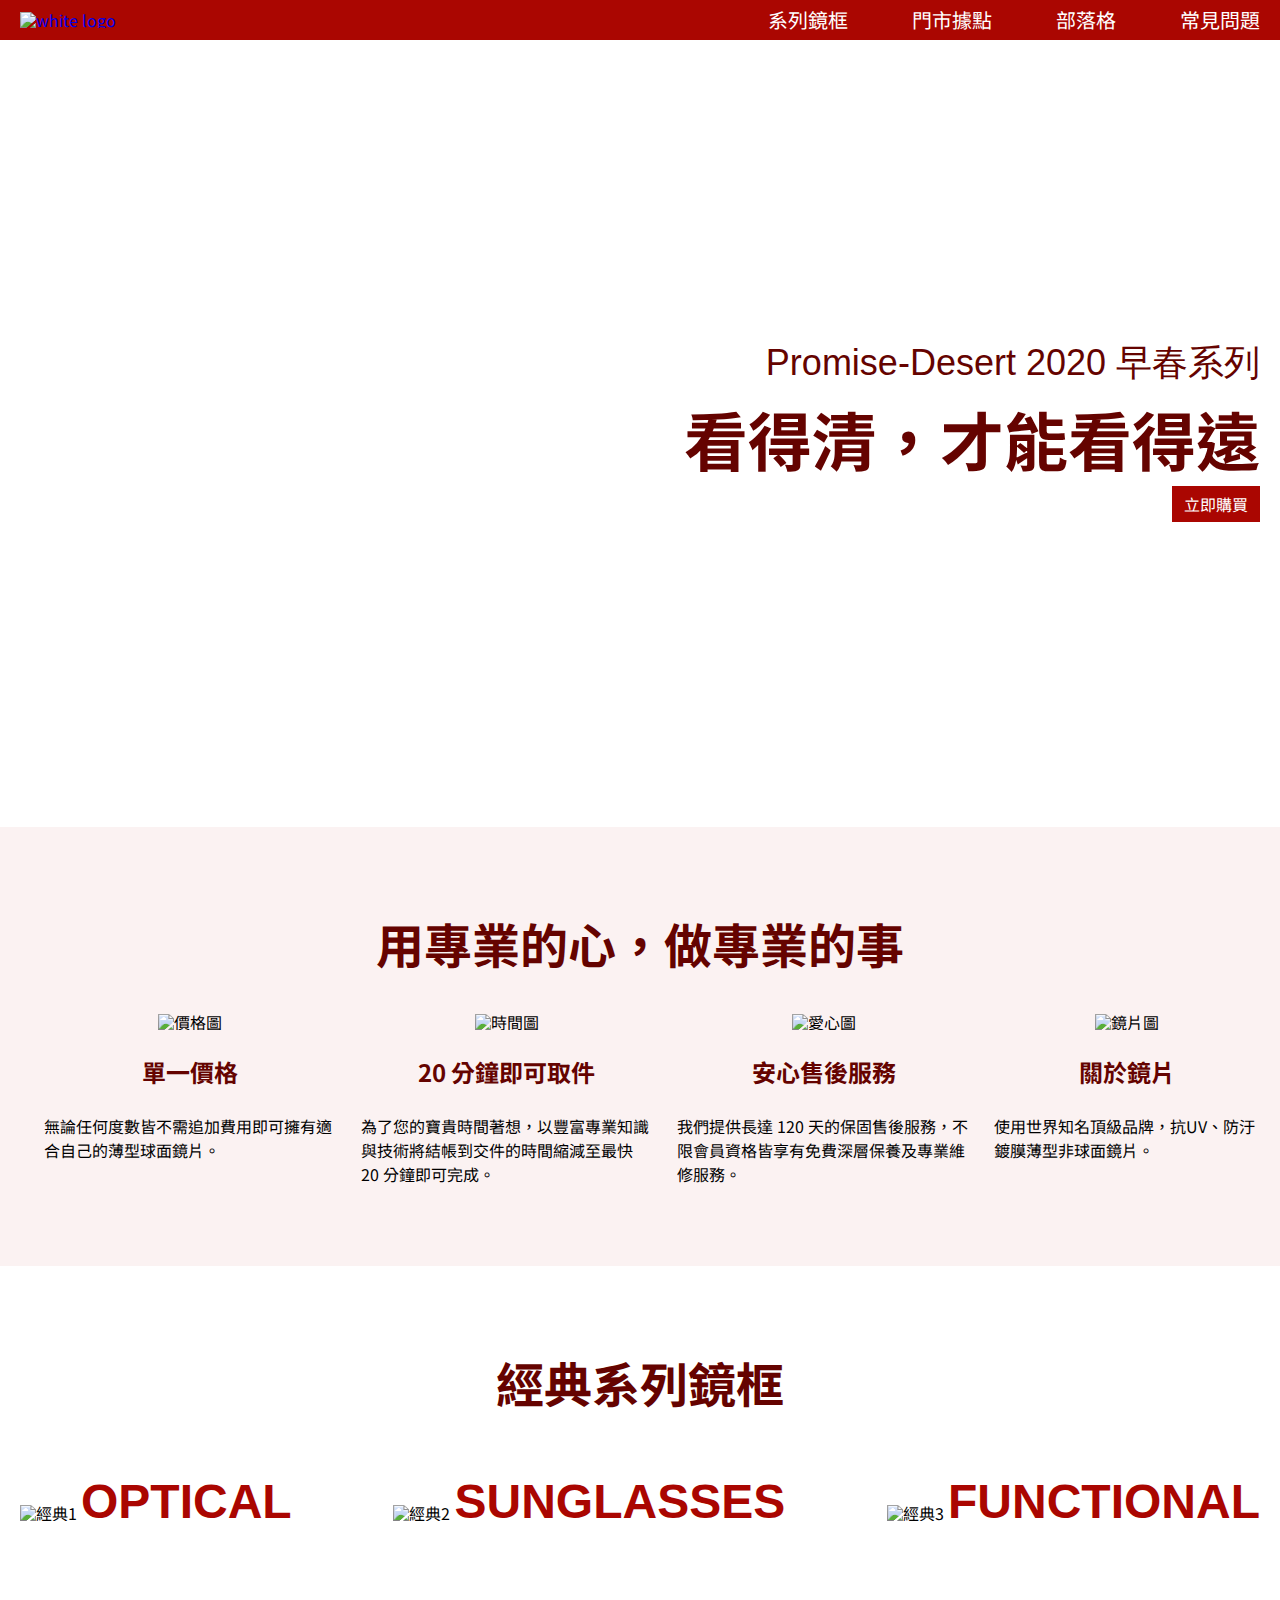
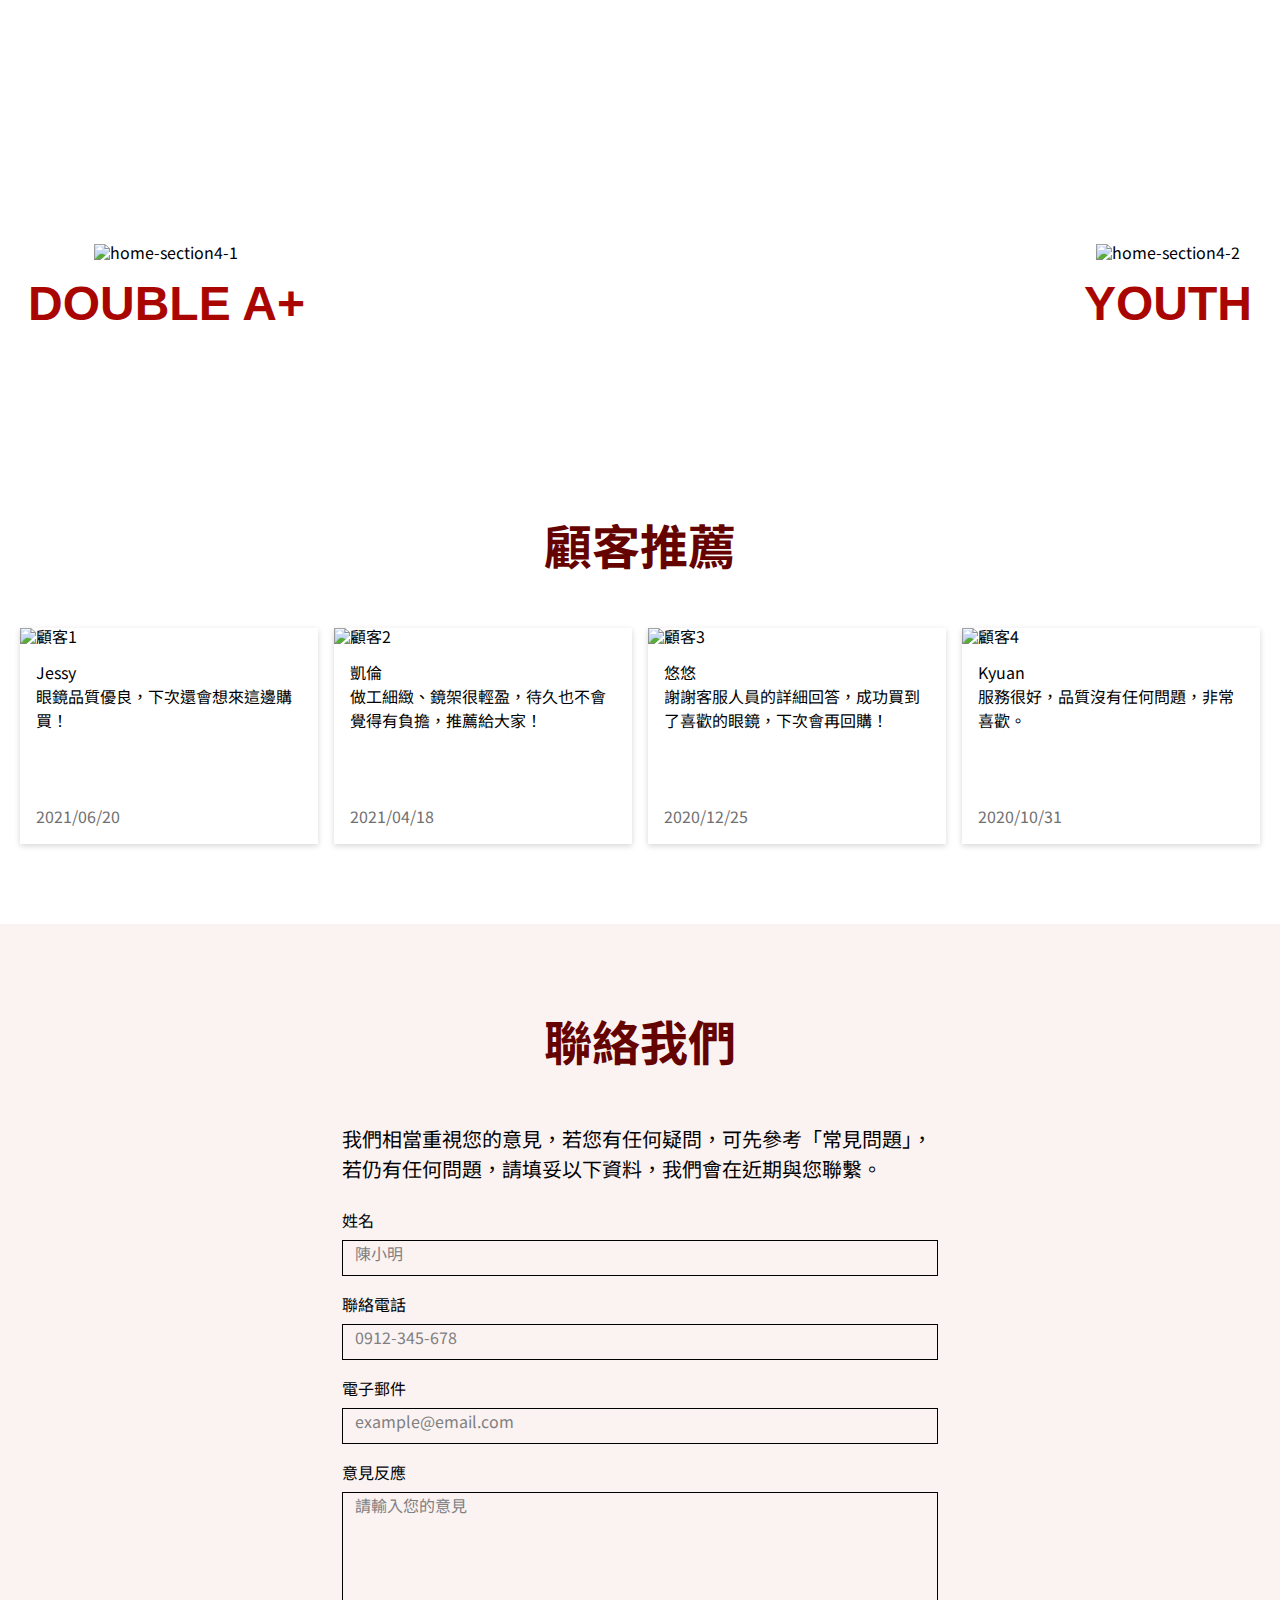
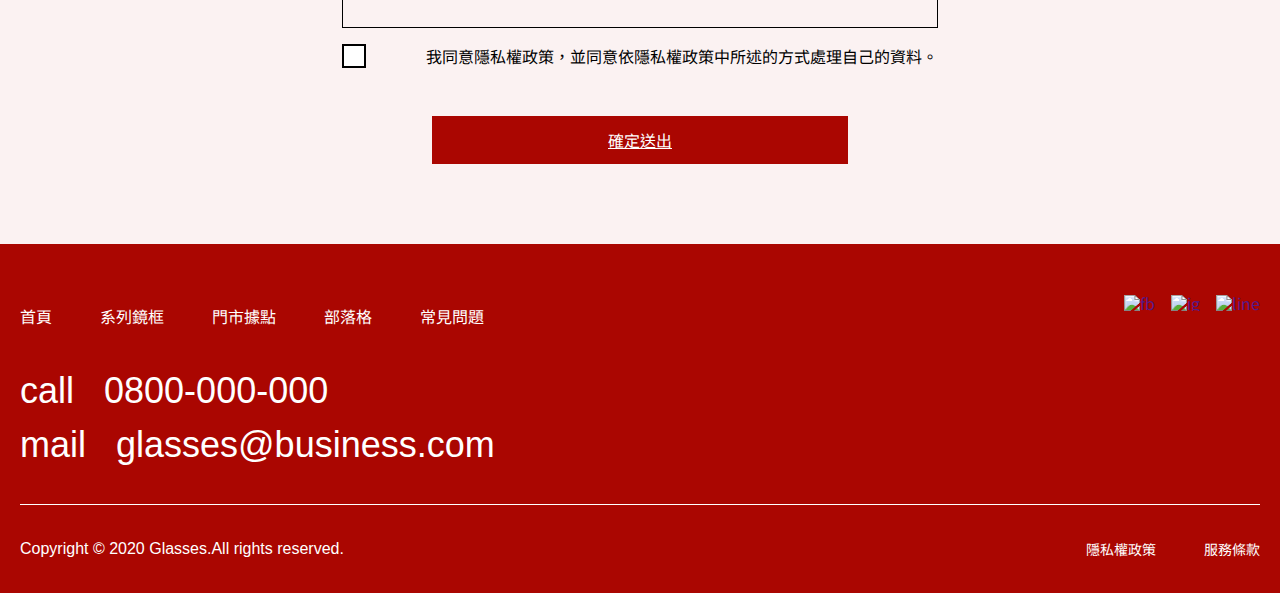
==== index.html @ 464f09f2 "Update 2022-08-22T12:25:58.673Z" ====
<!DOCTYPE html>
<html lang="en">
  <head>
    <meta charset="UTF-8" />
    <meta http-equiv="X-UA-Compatible" content="IE=edge" />
    <meta name="viewport" content="width=, initial-scale=1.0" />
    <title>index</title>
    <link rel="stylesheet" href="assets/style/all.css">
    <link rel="preconnect" href="https://fonts.googleapis.com">
<link rel="preconnect" href="https://fonts.gstatic.com" crossorigin>
<link href="https://fonts.googleapis.com/css2?family=Noto+Sans+TC&display=swap" rel="stylesheet">

  </head>
  <body>
    <div class="header">
      <div class="container">
        <div class="headerbox">
          <a href="index.html"><img
            src="https://github.com/hexschool/2022-web-layout-training/blob/main/week3-4/logo-white.png?raw=true"
            alt="white logo"
          /></a>
          <ul class="headerlist">
            <li>
              <a href="glasses .html">系列鏡框</a>
              
            </li>
            <li>
              <a href="#">門市據點</a>
             
            </li>
            <li>
              <a href="#">部落格</a>
              
            </li>
            <li>
              <a href="#">常見問題</a>
            </li>
          </ul>
        </div>
      </div>
    </div>
    <!--以上為header-->
    
    <div class="banner">
      <div class="container">
        <div class="title">
      <span>Promise-Desert 2020 早春系列</span>
      <h1>看得清，才能看得遠</h1>
      <p>立即購買</p>
    </div>
     </div>
    </div>
    <!--以上為banner-->

    
    
      
      
      <div class="introduction">
        <div class="container">
        <h2>用專業的心，做專業的事</h2>
          <ul class="introbox">
            <li>
              <img src="https://github.com/hexschool/2022-web-layout-training/blob/main/week3-4/home-section2-1.png?raw=true" alt="價格圖">
              <h3>單一價格</h3>
              <p>無論任何度數皆不需追加費用即可擁有適合自己的薄型球面鏡片。</p>
            </li>
            <li>
              <img src="https://github.com/hexschool/2022-web-layout-training/blob/main/week3-4/home-section2-2.png?raw=true" alt="時間圖">
              <h3>20 分鐘即可取件</h3>
              <p>為了您的寶貴時間著想，以豐富專業知識與技術將結帳到交件的時間縮減至最快 20 分鐘即可完成。</p>
            </li>
            <li>
              <img src="https://github.com/hexschool/2022-web-layout-training/blob/main/week3-4/home-section2-3.png?raw=true" alt="愛心圖">
              <h3>安心售後服務</h3>
              <p>我們提供長達 120 天的保固售後服務，不限會員資格皆享有免費深層保養及專業維修服務。</p>
            </li>
            <li>
              <img src="https://github.com/hexschool/2022-web-layout-training/blob/main/week3-4/home-sectioin2-4.png?raw=true" alt="鏡片圖">
              <h3>關於鏡片</h3>
              <p>使用世界知名頂級品牌，抗UV、防汙鍍膜薄型非球面鏡片。</p>
            </li>
          </ul>
        </div>
      </div>
      <!--以上為介紹-->
      <div class="classic">
        <div class="container">
        <h2>經典系列鏡框</h2>
        <ul class="classicbox">
          <li>
            <img src="https://github.com/hexschool/2022-web-layout-training/blob/main/week3-4/home-section3-1.png?raw=true" alt="經典1">
            <span>OPTICAL</span>
          </li>
          <li>
            <img src="https://github.com/hexschool/2022-web-layout-training/blob/main/week3-4/home-section3-2.png?raw=true" alt="經典2">
            <span>SUNGLASSES</span>
          </li>
          <li>
            <img src="https://github.com/hexschool/2022-web-layout-training/blob/main/week3-4/home-section3-3.png?raw=true" alt="經典3">
            <span>FUNCTIONAL</span>
          </li>
        </ul>
       </div>
      </div>
      <!--以上經典款-->
      <div class="brand">
        <div class="container">
        <h2>聯名設計鏡框</h2>
        <ul class="brandbox">
          <li><img class="lgp" src="https://github.com/hexschool/2022-web-layout-training/blob/main/week3-4/home-section4-1.png?raw=true" alt="home-section4-1"></img>
            <img class="smp" src="https://github.com/hexschool/2022-web-layout-training/blob/main/week3-4/home-section4-1-sm.png?raw=true" alt="home-section4-1-sm"><span>DOUBLE A+</span></li>
          <li><img class="lgp" src="https://github.com/hexschool/2022-web-layout-training/blob/main/week3-4/home-section4-2.png?raw=true" alt="home-section4-2">
          </img><img src="https://github.com/hexschool/2022-web-layout-training/blob/main/week3-4/home-section4-2-sm.png?raw=true" alt="home-section4-2-sm" class="smp"><span>YOUTH</span></li>
        </ul>
       </div>
      </div>
      <!--以上品牌聯名-->
      <div class="guest">
       <div class="container">
        <h2>顧客推薦</h2>
        <ul class="comment">
          <li>
            <div class="commentbox">
              <img src="https://github.com/hexschool/2022-web-layout-training/blob/main/week3-4/home-section5-1.png?raw=true" alt="顧客1">
              <p>Jessy <br> 眼鏡品質優良，下次還會想來這邊購買！</p>
              <p class="date">2021/06/20</p>
            </div>
          </li>
          <li>
            <div class="commentbox">
              <img src="https://github.com/hexschool/2022-web-layout-training/blob/main/week3-4/home-section5-2.png?raw=true" alt="顧客2">
              <p>凱倫<br>做工細緻、鏡架很輕盈，待久也不會覺得有負擔，推薦給大家！</p>
              <p class="date">2021/04/18</p>
            </div>
          </li>
          <li>
            <div class="commentbox">
              <img src="https://github.com/hexschool/2022-web-layout-training/blob/main/week3-4/home-section5-3.png?raw=true" alt="顧客3">
              <p>悠悠 <br>謝謝客服人員的詳細回答，成功買到了喜歡的眼鏡，下次會再回購！</p>
              <p class="date">2020/12/25</p>
            </div>
          </li>
          <li>
            <div class="commentbox">
              <img src="https://github.com/hexschool/2022-web-layout-training/blob/main/week3-4/home-section5-4.png?raw=true" alt="顧客4">
              <p>Kyuan <br>服務很好，品質沒有任何問題，非常喜歡。</p>
              <p class="date">2020/10/31</p>
            </div>
          </li>
        </ul>
      </div>
      </div>
      <!--以上顧客意見-->
      <div class="opinion">
       <div class="container">
        
         <h2>聯絡我們</h2>
         <h4>我們相當重視您的意見，若您有任何疑問，可先參考「常見問題」，若仍有任何問題，請填妥以下資料，我們會在近期與您聯繫。</h4>
         <ul class="information">
          <li>
            <p>姓名</p>
            <div class="box">
              <p>陳小明</p>
            </div>
          </li>
          <li>
            <p>聯絡電話</p>
            <div class="box"><p>0912-345-678</p></div>
          </li>
          <li>
            <p>電子郵件</p>
            <div class="box"> <p>example@email.com</p></div>
          </li>
          <li>
            <p>意見反應</p>
            <div class="box2"><p>請輸入您的意見</p> </div>
          </li>
        </ul>
        <div class="agree">
          <div></div>
          <p>我同意隱私權政策，並同意依隱私權政策中所述的方式處理自己的資料。</p>
          
        </div>
        <div class="send">
            <a href="#">確定送出</a>
          </div>
        
        
      
       </div>
      </div>
     <!--以上為聯絡我們-->
    
     <div class="footer">
      <div class="container">
        <div class="footerbox">
        <div class="listbox">
          <ul class="page">
            <li><a href="index.html"><p>首頁</p></a>
              
            </li>
            <li><a href="glasses .html"><p>系列鏡框</p></a>
              
            </li>
            <li><a href=""><p>門市據點</p></a>
              
            </li>
            <li><a href=""><p>部落格</p></a>
              
            </li>
            <li><a href=""><p>常見問題</p></a>
              
            </li>
          </ul>
          <div class="tel">
            <ul>
              <li>
                <span class="material-symbols-outlined">
                  call
                </span>
                <span>0800-000-000</span>
              </li>
              <li>
                <span class="material-symbols-outlined">
                  mail
                </span>
                <span>glasses@business.com</span>
              </li>
            </ul>
          </div>
        </div>
        <div class="connect">
          <ul class="sns">
            <li><a href=""><img
              src="https://github.com/hexschool/2022-web-layout-training/blob/main/week3-4/ic-social-fb.png?raw=true"
              alt="fb"
            /></a>
              
            </li>
            <li><a href=""><img
              src="https://github.com/hexschool/2022-web-layout-training/blob/main/week3-4/ic_social_ig.png?raw=true"
              alt="ig"
            /></a>
              
            </li>
            <li><a href=""><img
              src="https://github.com/hexschool/2022-web-layout-training/blob/main/week3-4/ic_social_line.png?raw=true"
              alt="line"
            />
          </li></a>
              
          </ul>
        </div>
        
      </div>
        <div class="co">
          <div class="copyright">
            <span>Copyright © 2020 Glasses.All rights reserved.</span>
          </div>
          <ul class="service">
            <li class="privacy"><p>隱私權政策</p></li>
            <li><p>服務條款</p></li>
          </ul>
        </div>
      </div>
     
    </div>
     <!--以上為表尾-->
    
  </body>
</html>
---- assets/style/all.css ----
@charset "UTF-8";
/* http://meyerweb.com/eric/tools/css/reset/ 
   v2.0 | 20110126
   License: none (public domain)
*/
html,
body,
div,
span,
applet,
object,
iframe,
h1,
h2,
h3,
h4,
h5,
h6,
p,
blockquote,
pre,
a,
abbr,
acronym,
address,
big,
cite,
code,
del,
dfn,
em,
img,
ins,
kbd,
q,
s,
samp,
small,
strike,
strong,
sub,
sup,
tt,
var,
b,
u,
i,
center,
dl,
dt,
dd,
ol,
ul,
li,
fieldset,
form,
label,
legend,
table,
caption,
tbody,
tfoot,
thead,
tr,
th,
td,
article,
aside,
canvas,
details,
embed,
figure,
figcaption,
footer,
header,
hgroup,
menu,
nav,
output,
ruby,
section,
summary,
time,
mark,
audio,
video {
  margin: 0;
  padding: 0;
  border: 0;
  font-size: 100%;
  font: inherit;
  vertical-align: baseline; }

/* HTML5 display-role reset for older browsers */
article,
aside,
details,
figcaption,
figure,
footer,
header,
hgroup,
menu,
nav,
section {
  display: block; }

body {
  line-height: 1; }

ol,
ul {
  list-style: none; }

blockquote,
q {
  quotes: none; }

blockquote:before,
blockquote:after,
q:before,
q:after {
  content: '';
  content: none; }

table {
  border-collapse: collapse;
  border-spacing: 0; }

*,
::before,
*::after {
  -webkit-box-sizing: border-box;
          box-sizing: border-box; }

body {
  font-family: 'Noto Sans TC', sans-serif; }

span {
  font-family: 'Roboto', sans-serif;
  font-size: 48px;
  line-height: 72px; }

h1 {
  font-size: 64px;
  line-height: 96px;
  color: #650300;
  font-weight: bold; }

h2 {
  font-size: 48px;
  line-height: 72px;
  color: #650300;
  font-weight: bold; }

h3 {
  font-size: 24px;
  line-height: 36px;
  color: #650300;
  font-weight: bold; }

h4 {
  font-size: 20px;
  line-height: 30px; }

p {
  font-size: 16px;
  line-height: 24px; }

img {
  vertical-align: middle;
  max-width: 100%; }

.container {
  max-width: 1296px;
  margin: 0 auto; }

.header {
  background: #aa0601; }
  .header .headerbox {
    display: -webkit-box;
    display: -ms-flexbox;
    display: flex;
    -webkit-box-pack: justify;
        -ms-flex-pack: justify;
            justify-content: space-between;
    -webkit-box-align: center;
        -ms-flex-align: center;
            align-items: center; }
    .header .headerbox a {
      text-decoration: none; }
    .header .headerbox img {
      width: 80px;
      height: 72px;
      padding: 12px 0px; }
    .header .headerbox .headerlist {
      display: -webkit-box;
      display: -ms-flexbox;
      display: flex; }
      .header .headerbox .headerlist li {
        margin-left: 64px; }
        .header .headerbox .headerlist li a {
          display: block;
          font-size: 20px;
          line-height: 30px;
          color: #fff;
          text-decoration: none; }

/*--以上為header scss--*/
.footer {
  background: #aa0601; }
  .footer .footerbox {
    display: -webkit-box;
    display: -ms-flexbox;
    display: flex;
    -webkit-box-pack: justify;
        -ms-flex-pack: justify;
            justify-content: space-between;
    border-bottom: 1px solid #fff; }
  .footer .listbox {
    -webkit-box-align: center;
        -ms-flex-align: center;
            align-items: center; }
    .footer .listbox .page {
      display: -webkit-box;
      display: -ms-flexbox;
      display: flex;
      padding-top: 60px; }
      .footer .listbox .page li {
        margin-right: 48px; }
      .footer .listbox .page a {
        color: #fff;
        text-decoration: none; }
  .footer .sns {
    display: -webkit-box;
    display: -ms-flexbox;
    display: flex;
    padding-top: 48px; }
    .footer .sns li {
      margin-left: 16px; }
    .footer .sns img {
      width: 48px;
      height: 48px; }
  .footer .tel {
    padding-top: 36px;
    padding-bottom: 32px; }
    .footer .tel span {
      color: #fff;
      font-size: 36px;
      line-height: 54px;
      margin-right: 20px; }
  .footer .co {
    display: -webkit-box;
    display: -ms-flexbox;
    display: flex;
    -webkit-box-pack: justify;
        -ms-flex-pack: justify;
            justify-content: space-between;
    -webkit-box-align: center;
        -ms-flex-align: center;
            align-items: center;
    color: #fff;
    padding: 32px 0px; }
    .footer .co span {
      font-size: 16px;
      line-height: 24px; }
    .footer .co .service {
      display: -webkit-box;
      display: -ms-flexbox;
      display: flex;
      -webkit-box-pack: end;
          -ms-flex-pack: end;
              justify-content: flex-end; }
      .footer .co .service .privacy {
        margin-right: 48px; }
      .footer .co .service p {
        font-size: 14px; }

.banner {
  height: 787px;
  background-image: url(https://github.com/hexschool/2022-web-layout-training/blob/main/week3-4/home-header.png?raw=true);
  background-size: cover;
  background-position: center; }
  .banner span {
    color: #650300; }
  .banner .title {
    display: -webkit-box;
    display: -ms-flexbox;
    display: flex;
    -webkit-box-orient: vertical;
    -webkit-box-direction: normal;
        -ms-flex-direction: column;
            flex-direction: column;
    -webkit-box-align: end;
        -ms-flex-align: end;
            align-items: flex-end;
    padding-top: 296px; }
    .banner .title span {
      font-size: 36px;
      line-height: 54px; }
    .banner .title p {
      display: block;
      padding: 6px 12px;
      background: #aa0601;
      color: #fff; }

.introduction {
  text-align: center;
  background: #fbf2f2;
  padding: 80px 0px; }
  .introduction h3 {
    padding: 24px 0px; }
  .introduction img {
    max-width: 100px;
    height: 100px; }
  .introduction p {
    text-align: left; }
  .introduction .introbox {
    display: -webkit-box;
    display: -ms-flexbox;
    display: flex;
    -webkit-box-pack: justify;
        -ms-flex-pack: justify;
            justify-content: space-between; }
    .introduction .introbox li {
      max-width: 23.6%;
      margin-left: 24px;
      padding-top: 32px; }

/* 以上為introduction CSS*/
.classic {
  padding: 80px 0px;
  text-align: center; }
  .classic h2 {
    padding-bottom: 48px; }
  .classic .classicbox {
    display: -webkit-box;
    display: -ms-flexbox;
    display: flex;
    -webkit-box-pack: justify;
        -ms-flex-pack: justify;
            justify-content: space-between; }
    .classic .classicbox li {
      max-width: 32.2%;
      padding-bottom: 24px; }
    .classic .classicbox span {
      color: #aa0601;
      padding-top: 8px;
      font-weight: bold; }

.brand {
  background-image: url(https://github.com/hexschool/2022-web-layout-training/blob/main/week3-4/index-bg.png?raw=true);
  background-size: cover;
  background-repeat: no-repeat;
  text-align: center;
  padding: 80px 0px; }
  .brand h2 {
    color: #fff;
    padding-bottom: 48px; }
  .brand span {
    display: block;
    padding: 8px;
    color: #aa0601;
    font-weight: bold; }
  .brand .brandbox {
    display: -webkit-box;
    display: -ms-flexbox;
    display: flex;
    -webkit-box-pack: justify;
        -ms-flex-pack: justify;
            justify-content: space-between;
    -webkit-box-align: center;
        -ms-flex-align: center;
            align-items: center; }
    .brand .brandbox li {
      max-width: 50%;
      background: #fff; }
      .brand .brandbox li .smp {
        display: none; }

.guest {
  padding: 80px 0px; }
  .guest h2 {
    text-align: center;
    padding-bottom: 48px; }
  .guest img {
    padding-bottom: 8px; }
  .guest p {
    padding-top: 8px;
    padding-left: 16px;
    padding-right: 16px; }
  .guest .comment {
    display: -webkit-box;
    display: -ms-flexbox;
    display: flex;
    -webkit-box-pack: justify;
        -ms-flex-pack: justify;
            justify-content: space-between; }
    .guest .comment li {
      max-width: 24%;
      -webkit-box-shadow: 0px 2px 6px #00000029;
              box-shadow: 0px 2px 6px #00000029; }
      .guest .comment li .date {
        color: #707070;
        padding-top: 72px;
        padding-bottom: 16px; }

.opinion {
  background: #fbf2f2; }
  .opinion h2 {
    text-align: center;
    color: #650300;
    padding-top: 80px;
    padding-bottom: 48px; }
  .opinion .container {
    max-width: 636px; }
  .opinion ul {
    padding-top: 8px; }
    .opinion ul li {
      padding-top: 16px; }
    .opinion ul .box {
      height: 36px;
      border: 1px solid #000;
      margin-top: 8px; }
      .opinion ul .box p {
        margin-left: 12px;
        color: gray; }
    .opinion ul .box2 {
      height: 136px;
      border: 1px solid #000;
      margin-top: 8px;
      margin-bottom: 16px; }
      .opinion ul .box2 p {
        margin-left: 12px;
        color: gray; }
  .opinion .agree {
    display: -webkit-box;
    display: -ms-flexbox;
    display: flex;
    -webkit-box-pack: justify;
        -ms-flex-pack: justify;
            justify-content: space-between; }
    .opinion .agree div {
      background: #fff;
      width: 24px;
      height: 24px;
      padding-left: 20px;
      border: 2px solid #000; }
    .opinion .agree p {
      padding-left: 4px; }
  .opinion .send {
    margin: 0 auto;
    text-align: center;
    padding-top: 48px;
    padding-bottom: 80px;
    max-width: 416px; }
    .opinion .send a {
      background: #aa0601;
      display: block;
      color: #fff;
      padding: 16px 0px; }

.sectionlist {
  max-width: 1296px;
  margin: 0 auto;
  display: -webkit-box;
  display: -ms-flexbox;
  display: flex;
  -ms-flex-pack: distribute;
      justify-content: space-around;
  border-left: 1px solid #dcdcdc;
  border-right: 1px solid #dcdcdc; }
  .sectionlist a {
    display: block;
    width: 100%;
    text-align: center;
    text-decoration: none;
    font-weight: bold;
    color: #000; }
  .sectionlist li:hover {
    border-bottom: 8px solid #aa0601; }
  .sectionlist .category {
    border-left: 0.5px solid #dcdcdc;
    border-right: 0.5px solid #dcdcdc;
    width: 100%;
    padding: 24px 0px;
    font-size: 32px;
    line-height: 48px; }

.section-banner ul {
  display: -webkit-box;
  display: -ms-flexbox;
  display: flex;
  -webkit-box-pack: justify;
      -ms-flex-pack: justify;
          justify-content: space-between; }

/*以上為section scss*/
.product .product-title {
  text-align: center;
  padding-top: 80px;
  padding-bottom: 32px; }
  .product .product-title h2 {
    color: #000;
    font-size: 32px;
    line-height: 48px; }
  .product .product-title span {
    line-height: 63px; }

.product .glasses {
  display: -webkit-box;
  display: -ms-flexbox;
  display: flex;
  -ms-flex-wrap: wrap;
      flex-wrap: wrap;
  -webkit-box-pack: justify;
      -ms-flex-pack: justify;
          justify-content: space-between; }
  .product .glasses span {
    font-size: 24px;
    line-height: 36px; }
  .product .glasses .name {
    display: -webkit-box;
    display: -ms-flexbox;
    display: flex;
    -webkit-box-pack: justify;
        -ms-flex-pack: justify;
            justify-content: space-between; }
    .product .glasses .name .price {
      color: #aa0601; }
  .product .glasses li {
    max-width: 23.7%; }
  .product .glasses .color ul {
    display: -webkit-box;
    display: -ms-flexbox;
    display: flex;
    -webkit-box-pack: start;
        -ms-flex-pack: start;
            justify-content: flex-start;
    padding-bottom: 80px; }
    .product .glasses .color ul .item1 {
      background: #5f3e2d;
      width: 24px;
      height: 24px;
      border-radius: 4px;
      margin-right: 8px; }
    .product .glasses .color ul .item2 {
      width: 24px;
      height: 24px;
      border-radius: 4px;
      background: #b75929; }

.pagination {
  padding: 80px 0px; }
  .pagination a {
    display: block;
    width: 100%;
    text-decoration: none;
    color: #555; }
  .pagination ul {
    display: -webkit-box;
    display: -ms-flexbox;
    display: flex;
    -webkit-box-pack: center;
        -ms-flex-pack: center;
            justify-content: center; }
    .pagination ul li {
      border: 1px solid #555555; }
    .pagination ul .page {
      padding: 12px 16px; }
    .pagination ul .back {
      padding: 11px 12px; }
    .pagination ul .next {
      padding: 11px 12px;
      background: #f2f2f2; }
    .pagination ul li:hover {
      background: #000;
      color: #fff; }

@media (max-width: 1400px) {
  .container {
    padding: 0px 20px; }
  .product {
    -webkit-box-pack: center;
        -ms-flex-pack: center;
            justify-content: center; }
    .product .glasses {
      padding: 0px 20px; }
      .product .glasses li {
        max-width: 30%; } }

@media (max-width: 768px) {
  .container {
    padding: 0px 36px; }
  .banner {
    background-image: none;
    background-image: url("https://github.com/hexschool/2022-web-layout-training/blob/main/week3-4/home-header-sm.png?raw=true"); }
  .introduction .introbox {
    -ms-flex-wrap: wrap;
        flex-wrap: wrap; }
    .introduction .introbox li {
      margin: 0;
      max-width: 45%; }
  .classic .classicbox {
    -ms-flex-wrap: wrap;
        flex-wrap: wrap;
    -webkit-box-pack: center;
        -ms-flex-pack: center;
            justify-content: center; }
    .classic .classicbox li {
      max-width: 100%;
      margin: 0px 180px; }
  .brand {
    height: 100vh;
    background-image: none;
    background-image: url("https://github.com/hexschool/2022-web-layout-training/blob/main/week3-4/index-bg-sm.png?raw=true");
    background-size: cover; }
    .brand .brandbox {
      -ms-flex-wrap: wrap;
          flex-wrap: wrap; }
      .brand .brandbox li {
        max-width: 100%;
        margin-bottom: 24px; }
  .guest .comment {
    -ms-flex-wrap: wrap;
        flex-wrap: wrap; }
    .guest .comment li {
      max-width: 48.3%; }
  /*首頁RWD*/
  .section-banner {
    height: 30vh;
    background-image: url("https://github.com/hexschool/2022-web-layout-training/blob/main/week3-4/product-header-sm-1.png?raw=true"), url("https://github.com/hexschool/2022-web-layout-training/blob/main/week3-4/product-header-sm-2.png?raw=true");
    background-repeat: no-repeat;
    background-size: 50%;
    background-position: left top, right top; }
    .section-banner img {
      display: none; }
  .product .glasses li {
    max-width: 48%; }
  .footer .container .page {
    font-size: 16px; }
  .footer .container .sns img {
    width: 40px;
    height: 40px; } }

@media (max-width: 725px) {
  .container {
    padding: 0;
    max-width: 725px; }
  .header .headerbox {
    padding: 0px 0px;
    -webkit-box-orient: vertical;
    -webkit-box-direction: normal;
        -ms-flex-direction: column;
            flex-direction: column; }
    .header .headerbox .headerlist {
      -ms-flex-wrap: wrap;
          flex-wrap: wrap;
      -ms-flex-pack: distribute;
          justify-content: space-around; }
      .header .headerbox .headerlist li {
        margin-left: 0px;
        width: 50%;
        border: 1px solid #fff;
        text-align: center; }
        .header .headerbox .headerlist li a {
          display: block;
          padding: 12px 60px;
          font-size: 16px;
          line-height: 24px; }
  /*表首RWD*/
  .banner {
    height: 50vh;
    padding: 0px 12px; }
    .banner .title {
      padding-top: 144px; }
      .banner .title h1 {
        font-size: 24px;
        line-height: 36px; }
      .banner .title span {
        font-size: 16px;
        line-height: 24px; }
  .introduction {
    padding: 0px 12px;
    padding-bottom: 40px; }
    .introduction h2 {
      font-size: 24px;
      line-height: 36px;
      padding-top: 40px; }
    .introduction .introbox li {
      max-width: 100%; }
  .classic {
    padding: 0px 12px; }
    .classic .classicbox li {
      max-width: 100%;
      margin: 0; }
  .brand {
    padding: 40px 12px;
    background-image: none;
    background-image: url("https://github.com/hexschool/2022-web-layout-training/blob/main/week3-4/index-bg-md.png?raw=true");
    background-size: cover; }
    .brand h2 {
      font-size: 24px;
      line-height: 36px;
      padding-bottom: 24px; }
    .brand .brandbox li .lgp {
      display: none; }
    .brand .brandbox li .smp {
      display: inline; }
  .guest {
    padding: 0px 12px; }
    .guest .comment {
      margin-bottom: 40px; }
      .guest .comment li {
        margin-bottom: 16px;
        max-width: 100%; }
  .opinion .container {
    padding: 0px 12px; }
  /*以上為首頁RWD*/
  .section .category {
    font-size: 16px; }
  .product .product-title span {
    font-size: 24px;
    line-height: 36px; }
  .product .product-title h2 {
    font-size: 24px;
    line-height: 36px; }
  .product .glasses li {
    max-width: 100%; }
  .footer {
    padding: 0px 12px; }
    .footer .listbox {
      -webkit-box-pack: end;
          -ms-flex-pack: end;
              justify-content: flex-end; }
      .footer .listbox .page {
        height: 0px;
        width: 0px;
        display: none; }
      .footer .listbox .tel span {
        font-size: 16px;
        line-height: 24px;
        margin-right: 8px; }
    .footer .connect .sns img {
      max-width: 24px;
      height: 24px; }
    .footer .co {
      -webkit-box-orient: vertical;
      -webkit-box-direction: normal;
          -ms-flex-direction: column;
              flex-direction: column;
      -webkit-box-align: start;
          -ms-flex-align: start;
              align-items: start; }
      .footer .co .service {
        -webkit-box-orient: vertical;
        -webkit-box-direction: normal;
            -ms-flex-direction: column;
                flex-direction: column;
        -webkit-box-align: start;
            -ms-flex-align: start;
                align-items: start; } }

/*# sourceMappingURL=all.css.map */
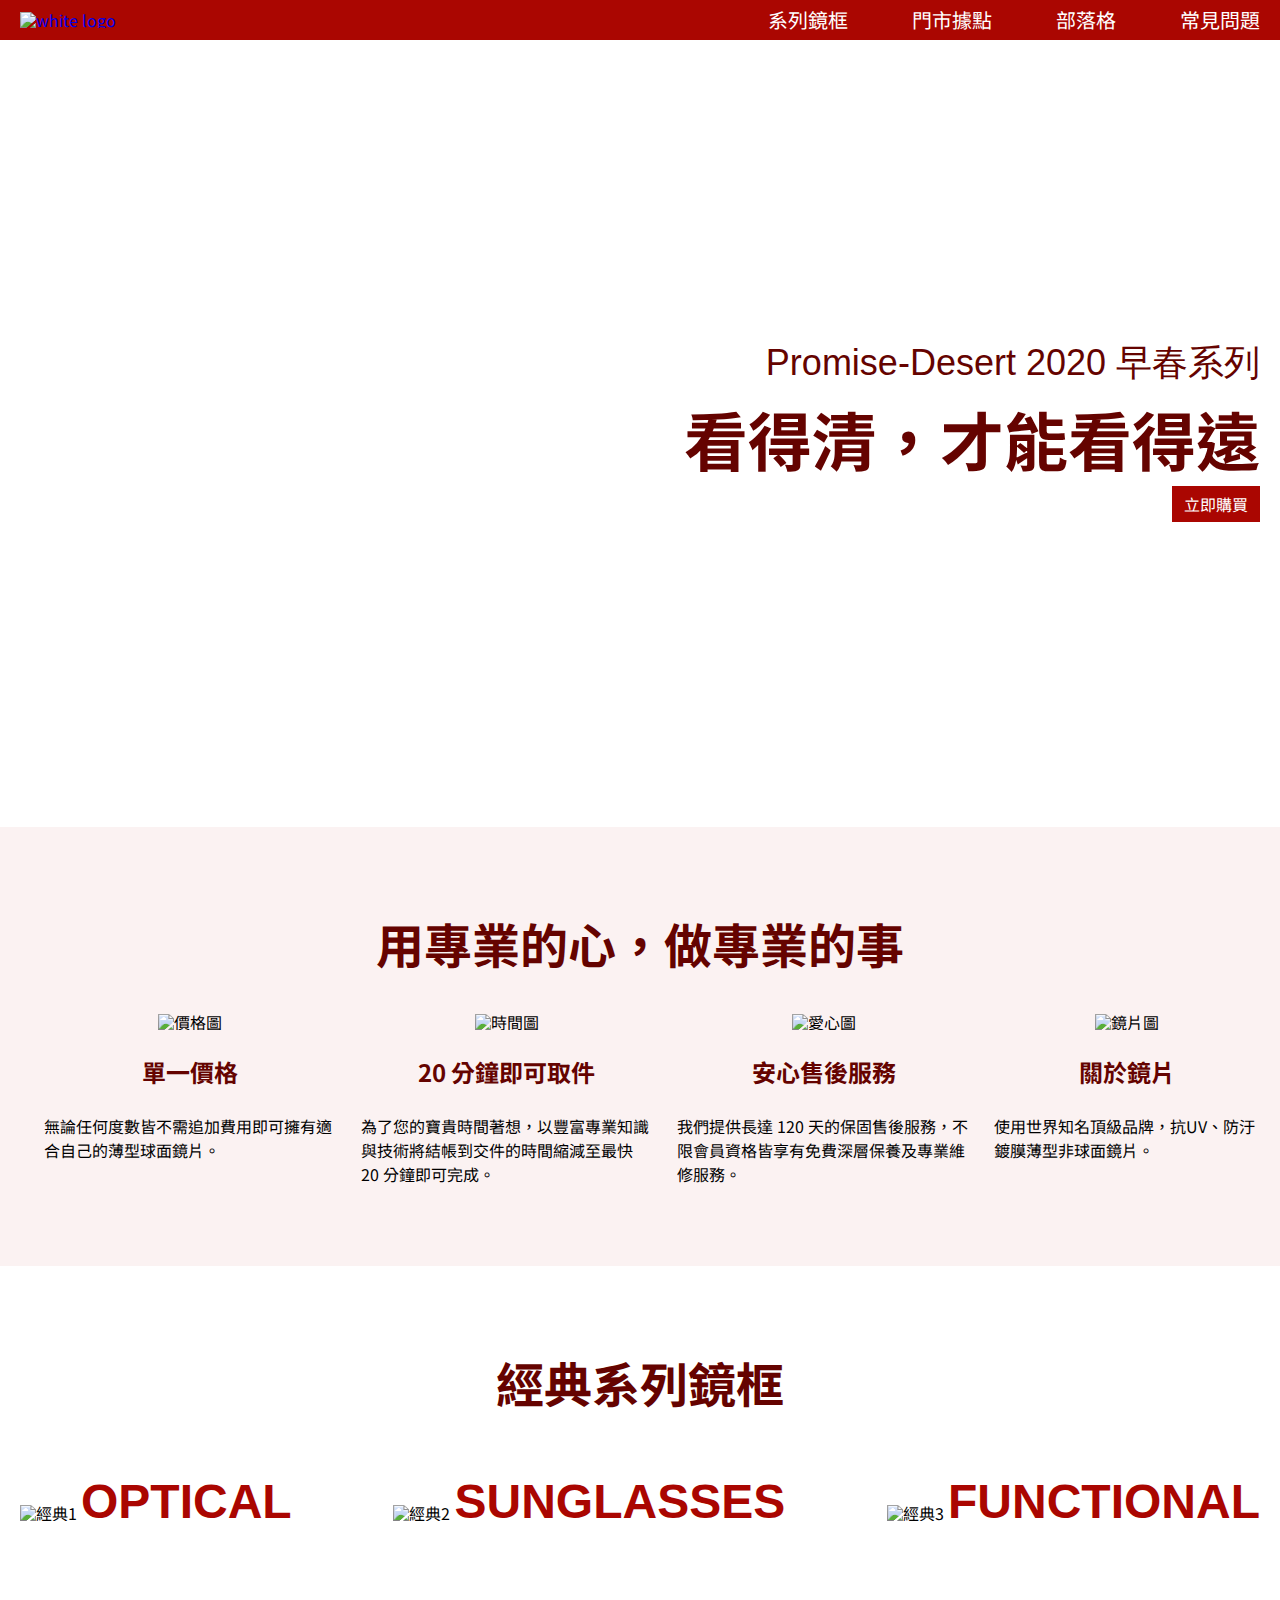
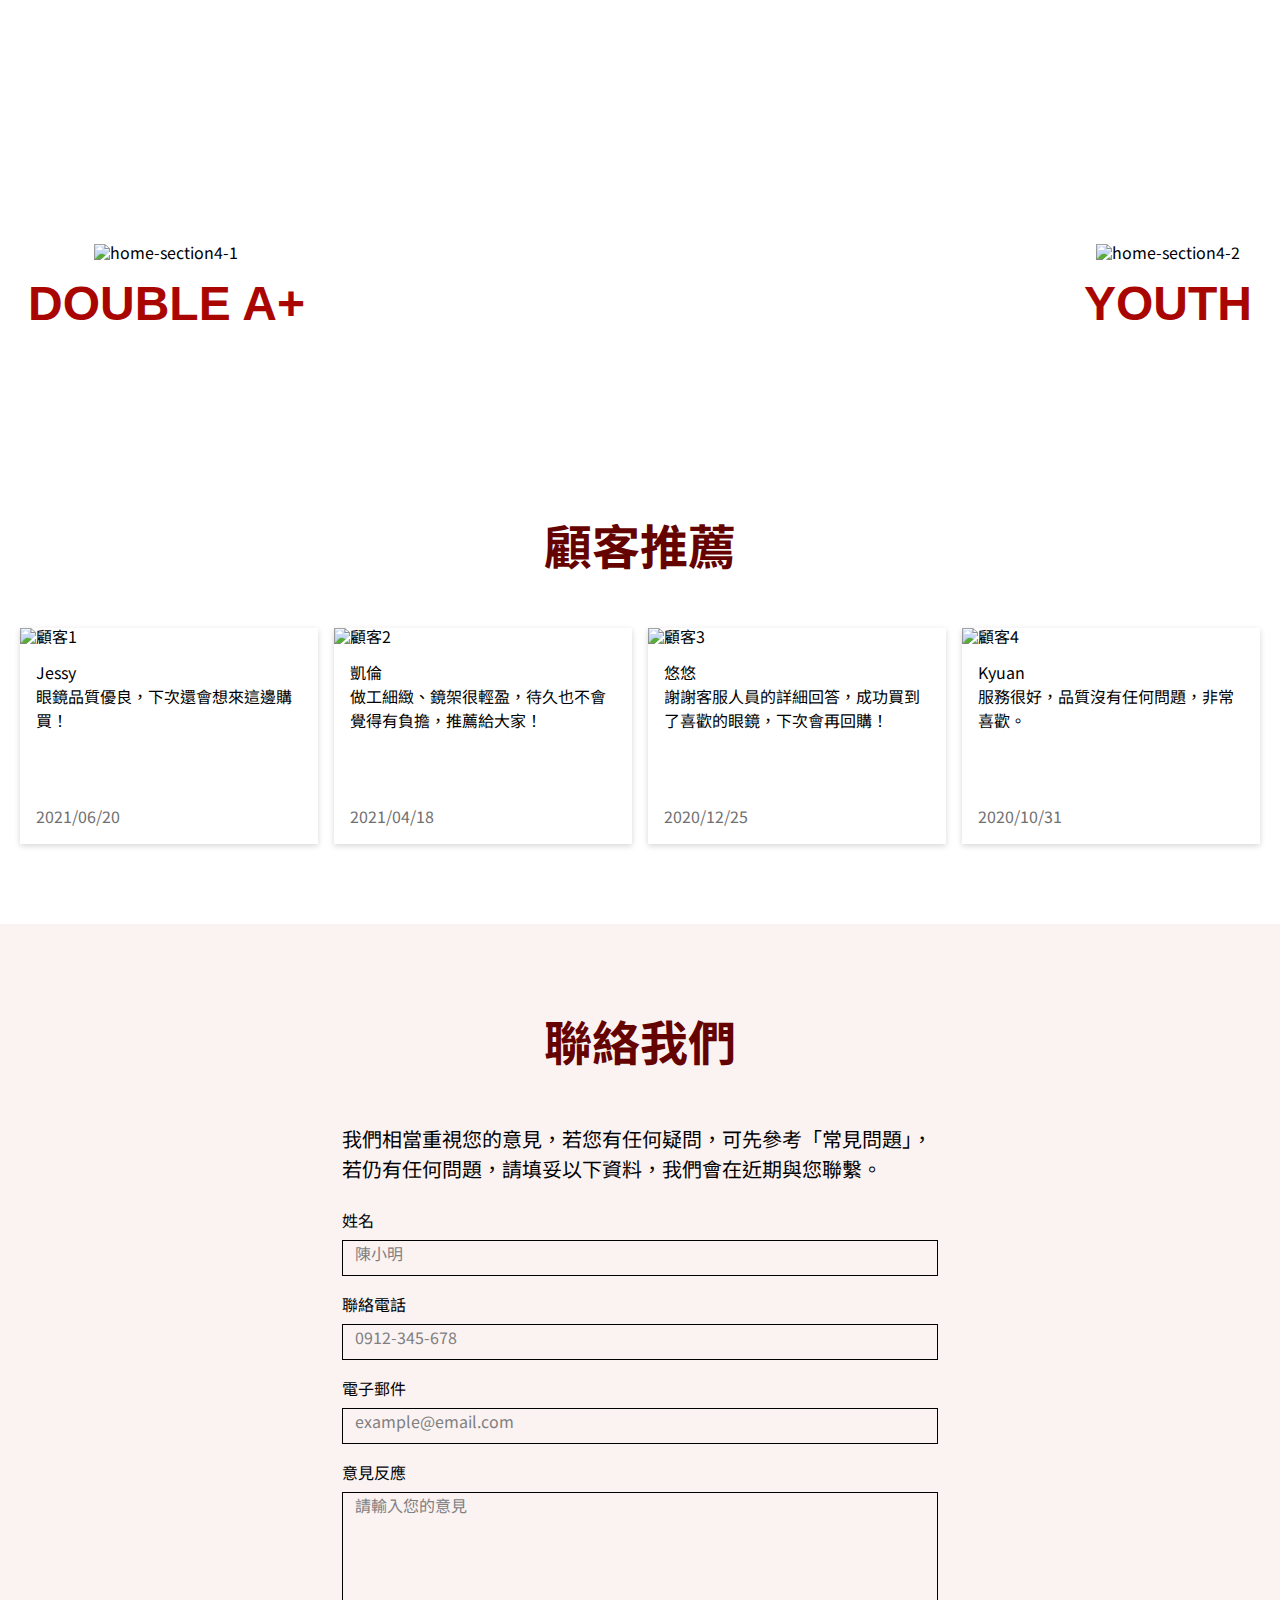
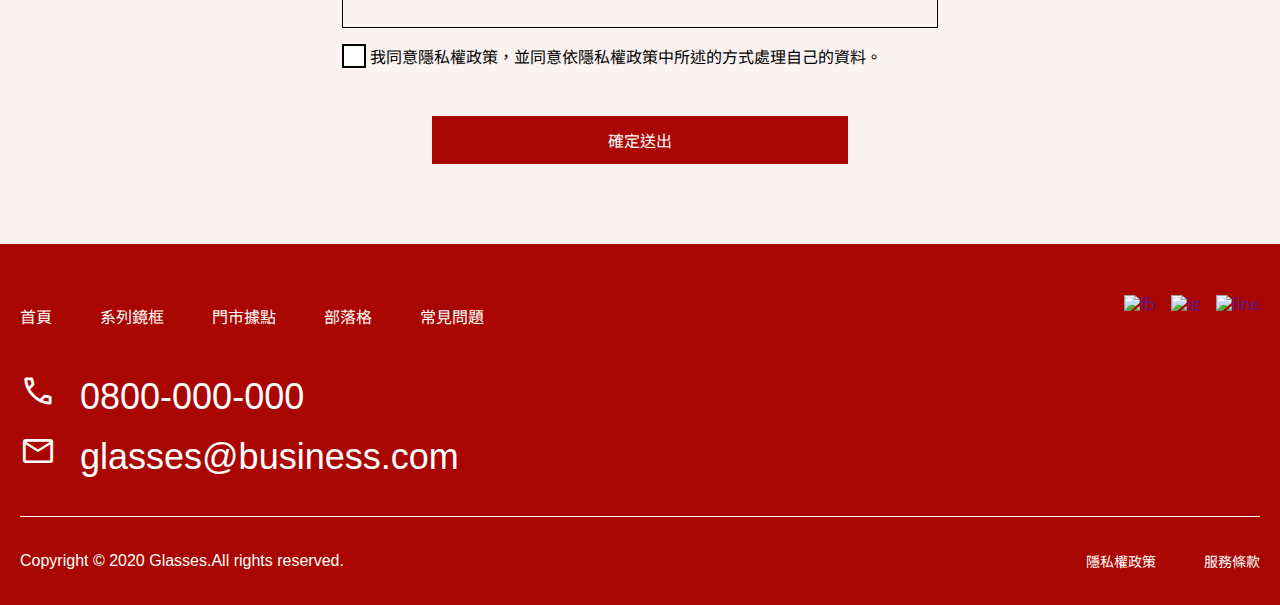
==== commit 2248f39a: "Update 2022-08-22T15:45:19.891Z" ====
--- a/index.html
+++ b/index.html
@@ -9,6 +9,7 @@
     <link rel="preconnect" href="https://fonts.googleapis.com">
 <link rel="preconnect" href="https://fonts.gstatic.com" crossorigin>
 <link href="https://fonts.googleapis.com/css2?family=Noto+Sans+TC&display=swap" rel="stylesheet">
+<link rel="stylesheet" href="https://fonts.googleapis.com/css2?family=Material+Symbols+Outlined:opsz,wght,FILL,GRAD@48,400,0,0" />
 
   </head>
   <body>
--- a/assets/style/all.css
+++ b/assets/style/all.css
@@ -436,15 +436,11 @@
   .opinion .agree {
     display: -webkit-box;
     display: -ms-flexbox;
-    display: flex;
-    -webkit-box-pack: justify;
-        -ms-flex-pack: justify;
-            justify-content: space-between; }
+    display: flex; }
     .opinion .agree div {
       background: #fff;
       width: 24px;
       height: 24px;
-      padding-left: 20px;
       border: 2px solid #000; }
     .opinion .agree p {
       padding-left: 4px; }
@@ -458,7 +454,8 @@
       background: #aa0601;
       display: block;
       color: #fff;
-      padding: 16px 0px; }
+      padding: 16px 0px;
+      text-decoration: none; }
 
 .sectionlist {
   max-width: 1296px;
@@ -716,6 +713,8 @@
         max-width: 100%; }
   .opinion .container {
     padding: 0px 12px; }
+    .opinion .container .agree div {
+      width: 24px; }
   /*以上為首頁RWD*/
   .section .category {
     font-size: 16px; }
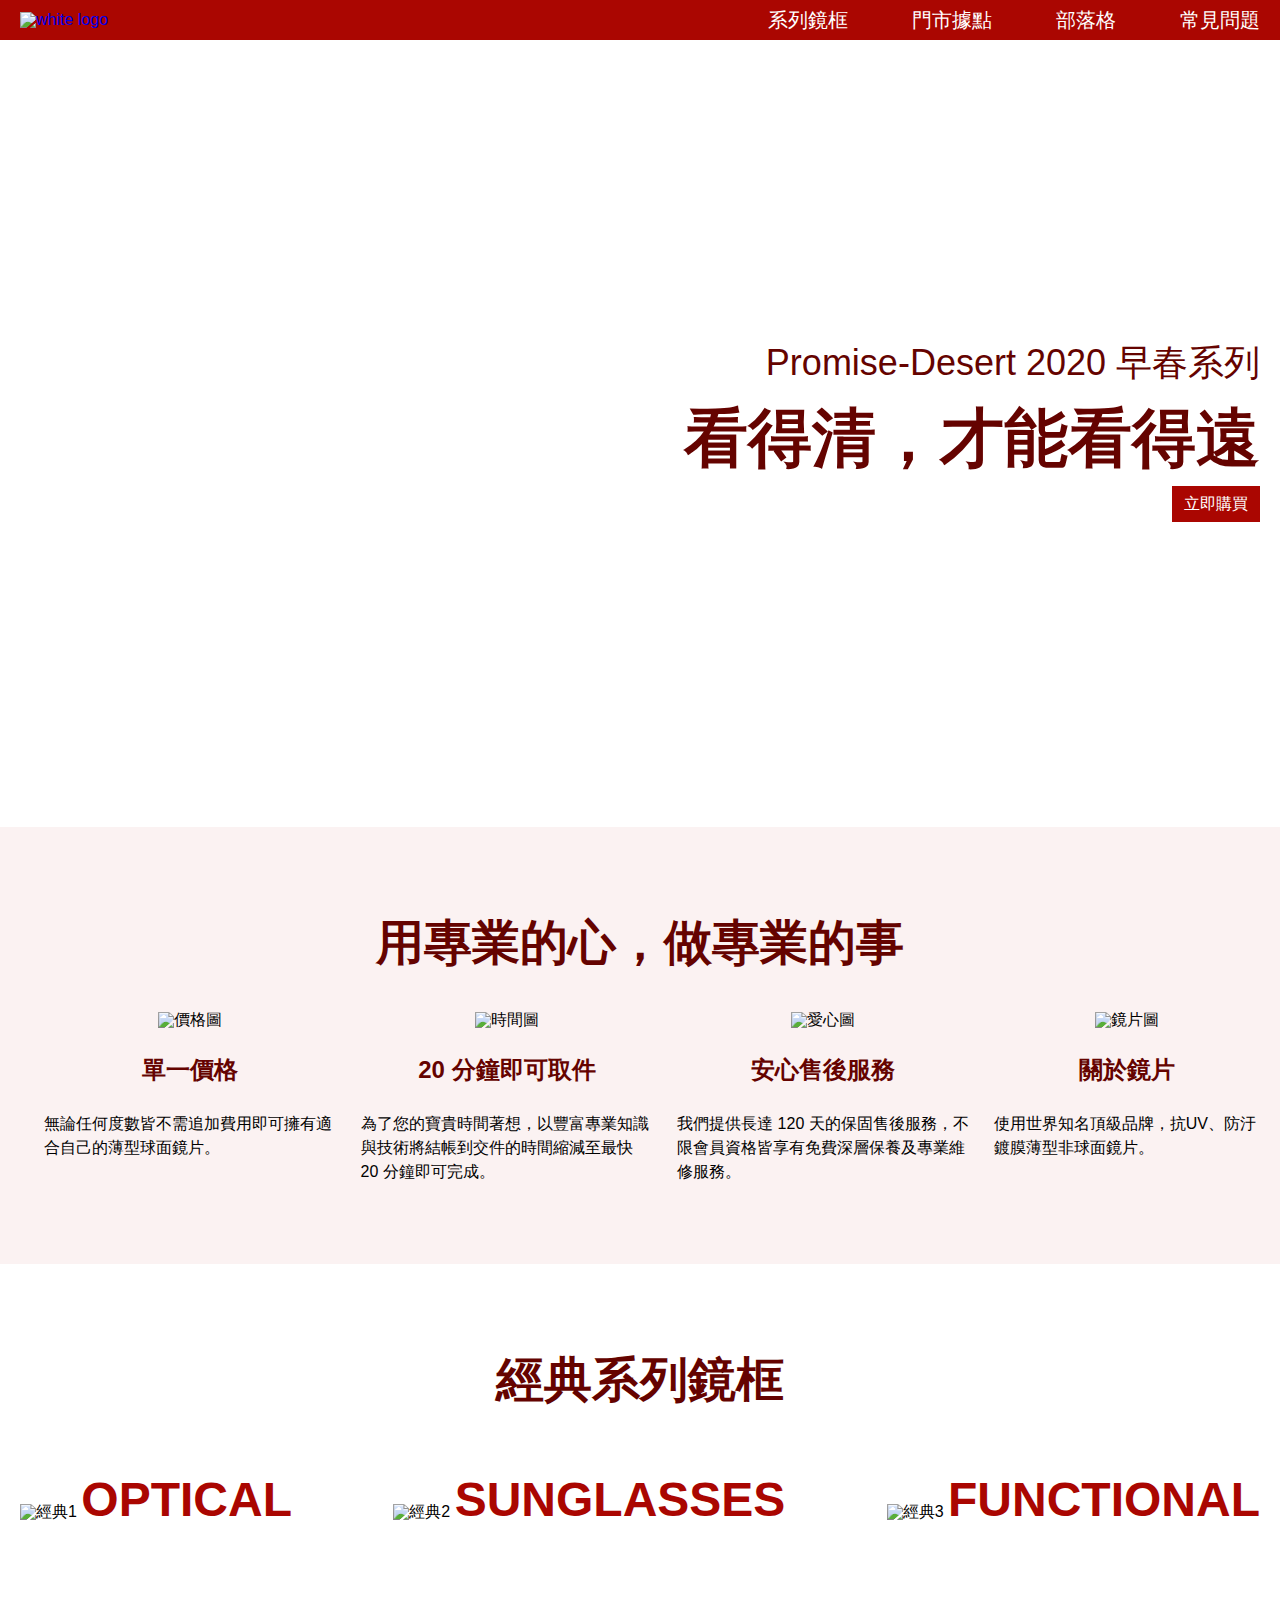
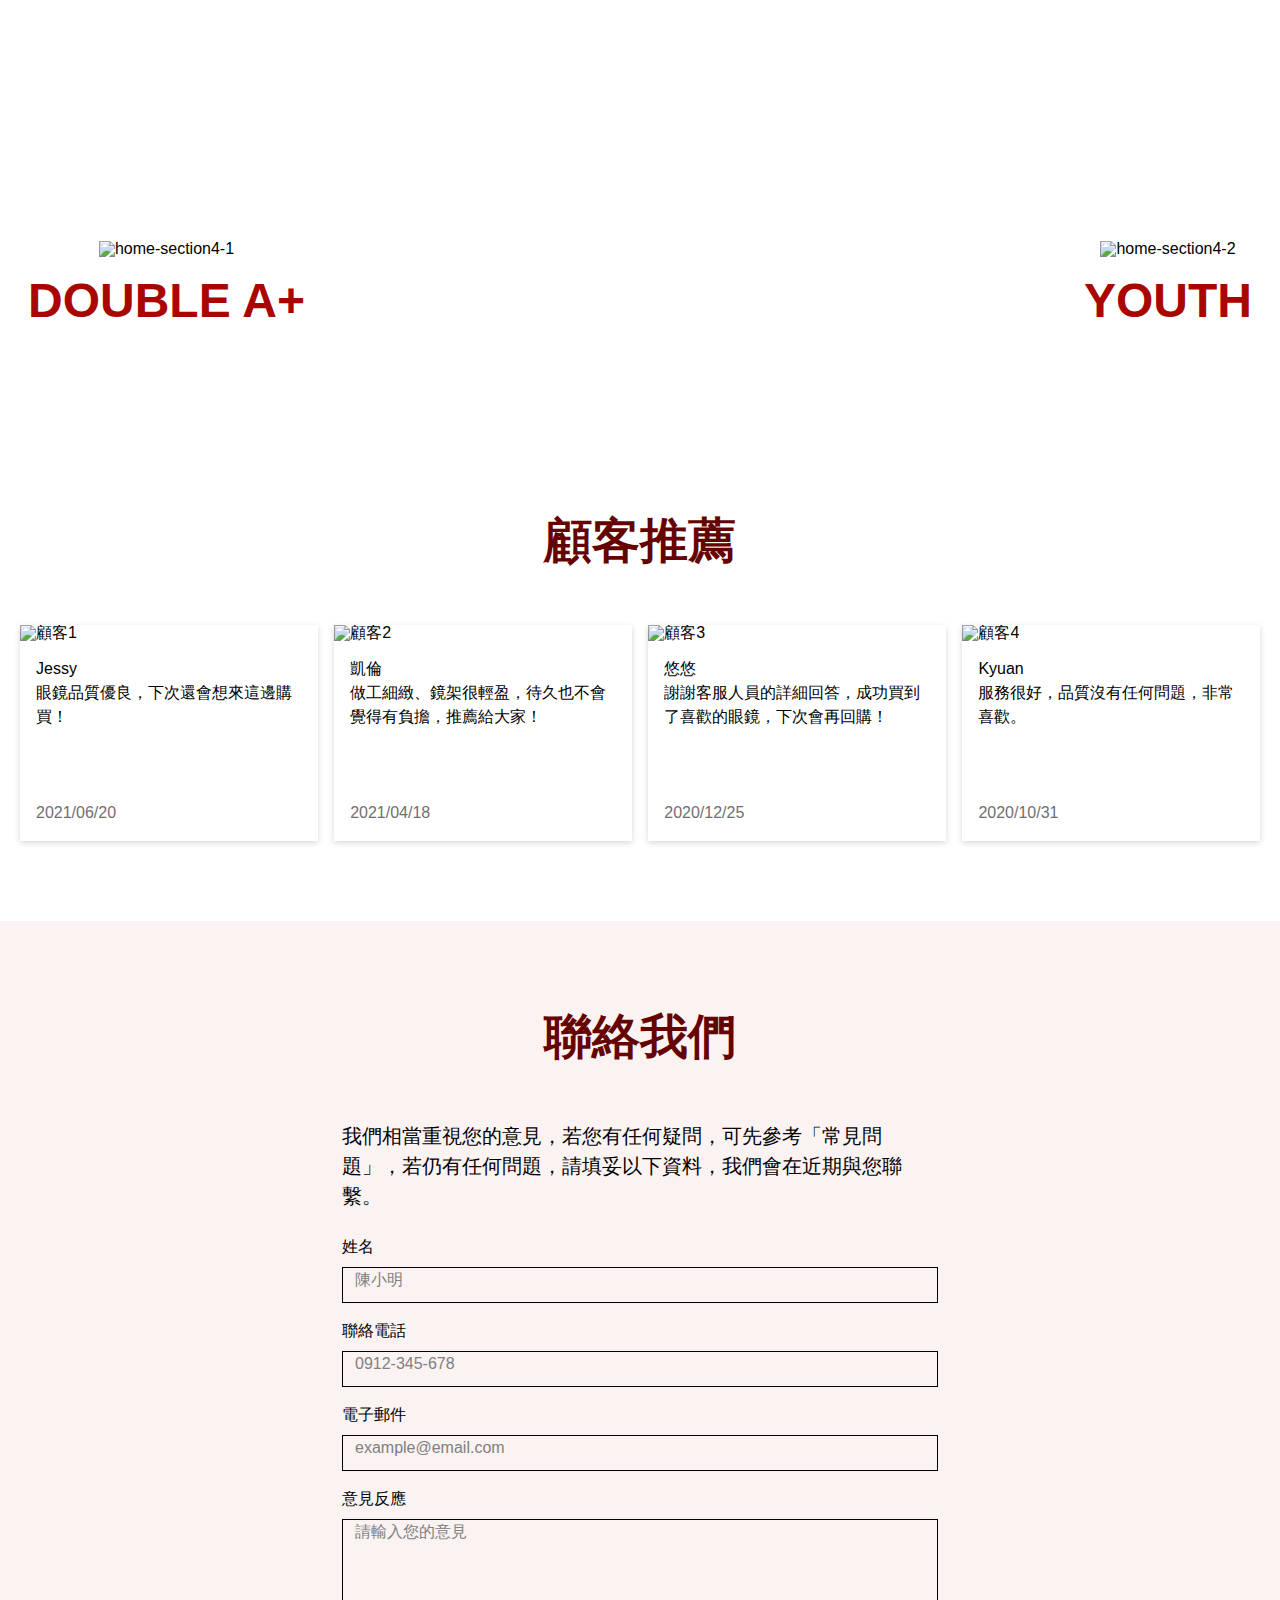
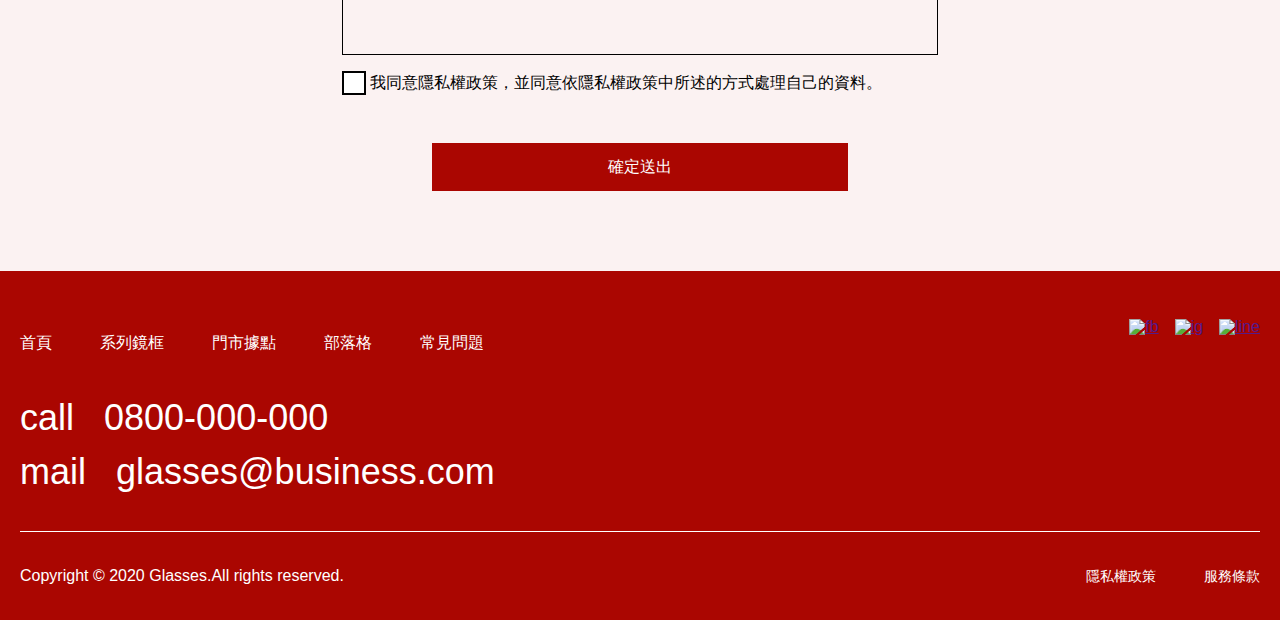
==== commit 9be3148f: "Update 2022-08-26T13:54:10.347Z" ====
--- a/index.html
+++ b/index.html
@@ -1,18 +1,16 @@
 <!DOCTYPE html>
 <html lang="en">
-  <head>
-    <meta charset="UTF-8" />
-    <meta http-equiv="X-UA-Compatible" content="IE=edge" />
-    <meta name="viewport" content="width=, initial-scale=1.0" />
-    <title>index</title>
-    <link rel="stylesheet" href="assets/style/all.css">
-    <link rel="preconnect" href="https://fonts.googleapis.com">
-<link rel="preconnect" href="https://fonts.gstatic.com" crossorigin>
-<link href="https://fonts.googleapis.com/css2?family=Noto+Sans+TC&display=swap" rel="stylesheet">
-<link rel="stylesheet" href="https://fonts.googleapis.com/css2?family=Material+Symbols+Outlined:opsz,wght,FILL,GRAD@48,400,0,0" />
-
-  </head>
-  <body>
+
+<head>
+  <meta charset="UTF-8">
+  <meta name="viewport" content="width=device-width, initial-scale=1.0">
+  <meta http-equiv="X-UA-Compatible" content="ie=edge">
+  <title>首頁</title>
+  <link rel="stylesheet" href="assets/style/all.css">
+</head>
+
+<body>
+  <header class="header-body">
     <div class="header">
       <div class="container">
         <div class="headerbox">
@@ -41,13 +39,17 @@
       </div>
     </div>
     <!--以上為header-->
+  </header>
+
+   
+    
     
     <div class="banner">
       <div class="container">
         <div class="title">
       <span>Promise-Desert 2020 早春系列</span>
       <h1>看得清，才能看得遠</h1>
-      <p>立即購買</p>
+      <a href="glasses .html">立即購買</a>
     </div>
      </div>
     </div>
@@ -193,7 +195,14 @@
       </div>
      <!--以上為聯絡我們-->
     
-     <div class="footer">
+     
+    
+    
+  
+
+
+  <footer class="footer-body">
+    <div class="footer">
       <div class="container">
         <div class="footerbox">
         <div class="listbox">
@@ -267,7 +276,9 @@
       </div>
      
     </div>
-     <!--以上為表尾-->
-    
-  </body>
+  </footer>
+  <script src="./assets/js/vendors.js"></script>
+  <script src="./assets/js/all.js"></script>
+</body>
+
 </html>
--- a/assets/style/all.css
+++ b/assets/style/all.css
@@ -298,11 +298,14 @@
     .banner .title span {
       font-size: 36px;
       line-height: 54px; }
-    .banner .title p {
+    .banner .title a {
+      font-size: 16px;
+      line-height: 24px;
       display: block;
       padding: 6px 12px;
       background: #aa0601;
-      color: #fff; }
+      color: #fff;
+      text-decoration: none; }
 
 .introduction {
   text-align: center;
@@ -585,6 +588,10 @@
       padding: 0px 20px; }
       .product .glasses li {
         max-width: 30%; } }
+
+@media (max-width: 1000px) {
+  .classic .classicbox span {
+    font-size: 36px; } }
 
 @media (max-width: 768px) {
   .container {
